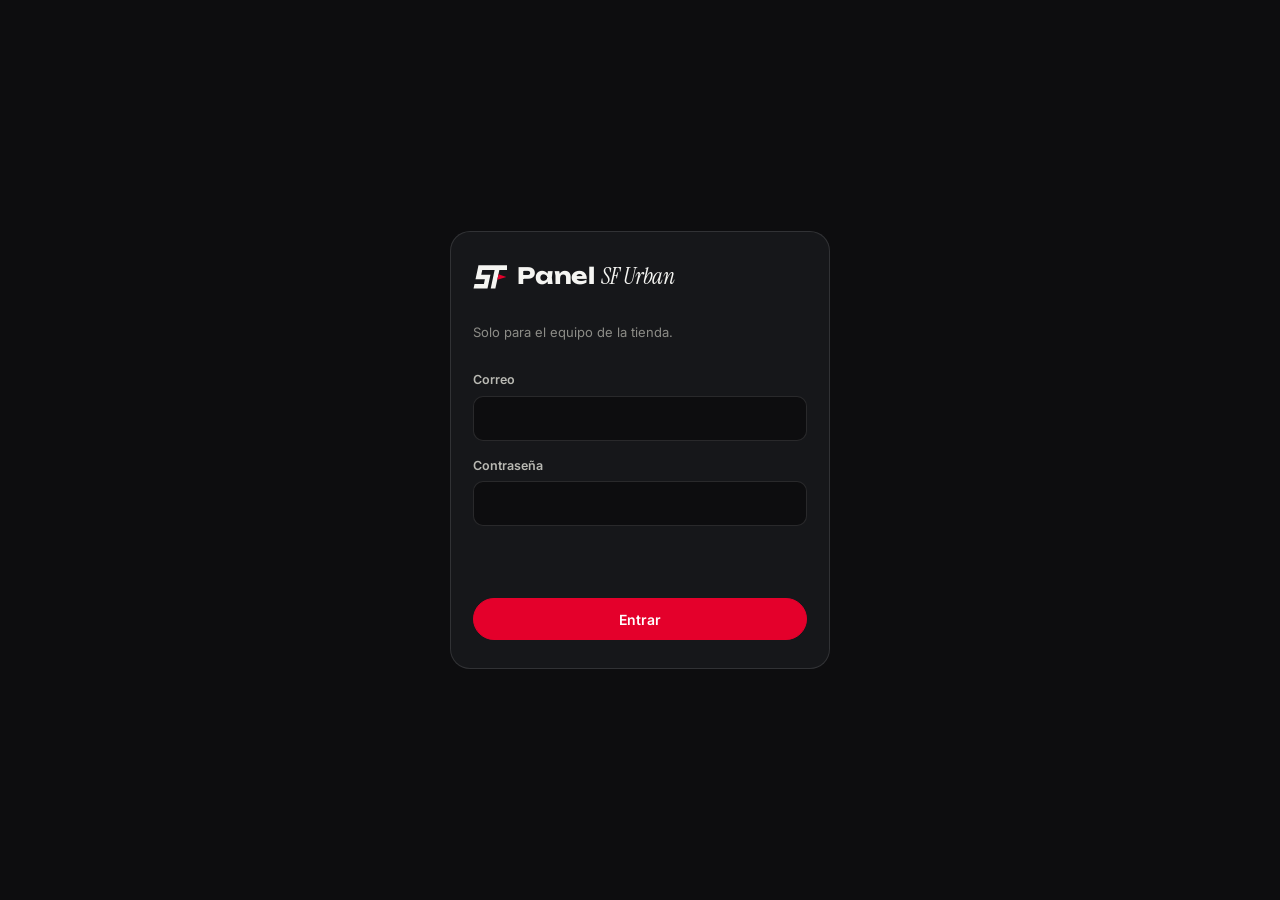
==== admin.html @ 0b7aa32c "Add files via upload" ====
<!doctype html>
<html lang="es">
<head>
  <meta charset="utf-8">
  <meta name="viewport" content="width=device-width, initial-scale=1, viewport-fit=cover">
  <title>Panel — SF Urban</title>
  <!-- Página privada: que los buscadores no la indexen -->
  <meta name="robots" content="noindex, nofollow">
  <meta name="theme-color" content="#0D0D0F">
  <link rel="icon" href="isotipo.svg" type="image/svg+xml">
  <link rel="preconnect" href="https://fonts.googleapis.com">
  <link rel="preconnect" href="https://fonts.gstatic.com" crossorigin>
  <link rel="stylesheet" href="https://fonts.googleapis.com/css2?family=Unbounded:wght@500;700&family=Instrument+Serif:ital@1&family=Inter:wght@400;500;600;700&display=swap">
  <link rel="stylesheet" href="admin.css?v=202611281730">
  <script src="config.js?v=202611281730"></script>
</head>
<body>
  <main id="app" aria-live="polite"></main>
  <div class="toast" data-toast hidden></div>
  <script src="admin.js?v=202611281730"></script>
</body>
</html>
---- admin.css ----
/* =========================================================
   SF Urban — Panel privado (admin.html)
   Misma paleta de la marca. Pensado primero para el celular.
   ========================================================= */
:root {
  --bg: #0D0D0F; --bg-2: #16171A; --bg-3: #1E1F23; --line: rgba(245,245,242,.12);
  --ink: #F5F5F2; --ink-soft: #B9B9B3; --muted: #8C8C87;
  --accent: #E4002B; --ok: #2BB673; --warn: #F5A524;
  --r: 14px;
  color-scheme: dark;
}
* { box-sizing: border-box; }
html, body { margin: 0; background: var(--bg); color: var(--ink); font: 15px/1.5 Inter, system-ui, sans-serif; -webkit-font-smoothing: antialiased; }
button, input, select, textarea { font: inherit; color: inherit; }
a { color: inherit; }
h1, h2, h3 { font-family: Unbounded, sans-serif; font-weight: 700; letter-spacing: -.01em; margin: 0; }
.serif { font-family: 'Instrument Serif', serif; font-style: italic; font-weight: 400; }
.muted { color: var(--muted); }
.small { font-size: 13px; }

/* ---------- Botones y campos ---------- */
.btn { display: inline-flex; align-items: center; justify-content: center; gap: 8px; min-height: 42px; padding: 0 16px; border-radius: 999px; border: 1px solid var(--line); background: var(--bg-3); cursor: pointer; font-weight: 600; font-size: 14px; text-decoration: none; transition: background .15s, border-color .15s; }
.btn:hover { border-color: rgba(245,245,242,.3); }
.btn--accent { background: var(--accent); border-color: var(--accent); color: #fff; }
.btn--accent:hover { background: #c70026; border-color: #c70026; }
.btn--ghost { background: transparent; }
.btn--danger { background: transparent; border-color: rgba(228,0,43,.5); color: #ff6b81; }
.btn--sm { min-height: 34px; padding: 0 12px; font-size: 13px; }
.btn:disabled { opacity: .5; cursor: default; }
.field { display: grid; gap: 6px; }
.field > span { font-size: 12.5px; color: var(--ink-soft); font-weight: 600; }
.input, .select, .textarea { width: 100%; min-height: 44px; padding: 10px 12px; border-radius: 10px; border: 1px solid var(--line); background: var(--bg); outline: none; }
.input:focus, .select:focus, .textarea:focus { border-color: var(--accent); }
.textarea { min-height: 96px; resize: vertical; }
.check { display: flex; align-items: center; gap: 10px; cursor: pointer; }
.check input { width: 18px; height: 18px; accent-color: var(--accent); }

/* ---------- Ingreso ---------- */
.login { min-height: 100svh; display: grid; place-items: center; padding: 24px 16px; }
.login__box { width: 100%; max-width: 380px; display: grid; gap: 16px; padding: 28px 22px; border-radius: 20px; background: var(--bg-2); border: 1px solid var(--line); }
.login__brand { display: flex; align-items: center; gap: 10px; }
.login__brand img { width: 34px; height: 34px; }
.err { color: #ff6b81; font-size: 13.5px; min-height: 1em; }

/* ---------- Estructura ---------- */
.top { position: sticky; top: 0; z-index: 10; display: flex; align-items: center; justify-content: space-between; gap: 12px; padding: 12px 16px; padding-top: max(12px, env(safe-area-inset-top)); background: rgba(13,13,15,.85); backdrop-filter: blur(14px); border-bottom: 1px solid var(--line); }
.top__brand { display: flex; align-items: center; gap: 10px; }
.top__brand img { width: 28px; height: 28px; }
.top__brand h1 { font-size: 15px; }
.top__end { display: flex; gap: 8px; align-items: center; }
.tabs { display: flex; gap: 6px; padding: 12px 16px 0; overflow-x: auto; }
.tabs button { flex: none; padding: 8px 14px; border-radius: 999px; border: 1px solid var(--line); background: transparent; cursor: pointer; font-weight: 600; font-size: 14px; color: var(--ink-soft); }
.tabs button.is-on { background: var(--ink); color: var(--bg); border-color: var(--ink); }
.wrap { max-width: 1100px; margin: 0 auto; padding: 16px 16px 120px; }
.bar { display: flex; flex-wrap: wrap; gap: 10px; align-items: center; justify-content: space-between; margin-bottom: 14px; }
.bar .input { max-width: 320px; }

/* ---------- Inventario ---------- */
.plist { display: grid; gap: 10px; }
.prow { display: grid; grid-template-columns: 64px 1fr auto; gap: 14px; align-items: center; padding: 10px; border-radius: var(--r); background: var(--bg-2); border: 1px solid var(--line); }
.prow__img { width: 64px; height: 80px; border-radius: 10px; background: var(--bg-3) center/cover no-repeat; display: grid; place-items: center; color: var(--muted); font-size: 11px; }
.prow__name { font-weight: 700; }
.prow__meta { display: flex; flex-wrap: wrap; gap: 6px 10px; align-items: center; font-size: 13px; color: var(--ink-soft); margin-top: 4px; }
.chip { display: inline-flex; align-items: center; gap: 6px; padding: 2px 10px; border-radius: 999px; font-size: 12px; font-weight: 600; border: 1px solid var(--line); }
.chip::before { content: ''; width: 7px; height: 7px; border-radius: 50%; background: currentColor; }
.chip--active { color: var(--ok); }
.chip--coming_soon { color: var(--warn); }
.chip--draft, .chip--archived { color: var(--muted); }
.chip--star { color: var(--accent); }
.low { color: var(--warn); font-weight: 600; }
.out { color: #ff6b81; font-weight: 600; }

/* ---------- Editor (hoja a pantalla completa en celular) ---------- */
.sheet { position: fixed; inset: 0; z-index: 50; display: grid; justify-items: end; background: rgba(0,0,0,.55); }
.sheet__panel { width: min(720px, 100%); height: 100%; overflow-y: auto; background: var(--bg); border-left: 1px solid var(--line); }
.sheet__head { position: sticky; top: 0; z-index: 2; display: flex; align-items: center; justify-content: space-between; gap: 10px; padding: 14px 16px; background: rgba(13,13,15,.92); backdrop-filter: blur(12px); border-bottom: 1px solid var(--line); }
.sheet__head h2 { font-size: 16px; }
.sheet__body { display: grid; gap: 22px; padding: 18px 16px 120px; }
.sheet__foot { position: sticky; bottom: 0; display: flex; gap: 10px; justify-content: space-between; padding: 12px 16px; padding-bottom: max(12px, env(safe-area-inset-bottom)); background: rgba(13,13,15,.95); border-top: 1px solid var(--line); }
.group { display: grid; gap: 12px; padding: 16px; border-radius: var(--r); background: var(--bg-2); border: 1px solid var(--line); }
.group > h3 { font-size: 13px; text-transform: uppercase; letter-spacing: .06em; color: var(--ink-soft); }
.grid2 { display: grid; grid-template-columns: 1fr 1fr; gap: 12px; }
.rows { display: grid; gap: 8px; }
.row { display: grid; gap: 8px; align-items: center; }
.row--stock { grid-template-columns: 1fr 1fr 40px; }
.row--color { grid-template-columns: 1fr 52px 40px; }
.row--feat { grid-template-columns: 1fr 40px; padding: 10px; border-radius: 10px; border: 1px solid var(--line); }
.row--feat.is-sel { border-color: var(--accent); }
.row--feat .feat-fields { display: grid; gap: 6px; }
.x { width: 40px; height: 40px; border-radius: 10px; border: 1px solid var(--line); background: transparent; cursor: pointer; color: var(--muted); font-size: 18px; }
.x:hover { color: #ff6b81; border-color: rgba(228,0,43,.5); }
input[type=color].input { padding: 4px; min-height: 44px; cursor: pointer; }

.imgs { display: grid; grid-template-columns: repeat(auto-fill, minmax(96px, 1fr)); gap: 10px; }
.img { position: relative; aspect-ratio: 4/5; border-radius: 10px; overflow: hidden; background: var(--bg-3) center/contain no-repeat; border: 1px solid var(--line); }
.img__tools { position: absolute; inset: auto 4px 4px 4px; display: flex; justify-content: space-between; }
.img__tools button { width: 30px; height: 30px; border-radius: 8px; border: 0; background: rgba(0,0,0,.7); color: #fff; cursor: pointer; }
.img__first { position: absolute; top: 4px; left: 4px; padding: 1px 8px; border-radius: 999px; font-size: 11px; font-weight: 700; background: var(--accent); color: #fff; }
.upload { aspect-ratio: 4/5; display: grid; place-items: center; text-align: center; padding: 8px; border-radius: 10px; border: 1.5px dashed var(--line); color: var(--ink-soft); font-size: 13px; cursor: pointer; }
.upload:hover { border-color: var(--accent); color: var(--ink); }
.upload input { display: none; }
.pick { position: relative; max-width: 320px; aspect-ratio: 4/5; border-radius: 12px; background: var(--bg-3) center/contain no-repeat; border: 1px solid var(--line); cursor: crosshair; }
.pick__dot { position: absolute; width: 18px; height: 18px; margin: -9px 0 0 -9px; border-radius: 50%; border: 2px solid #fff; background: rgba(228,0,43,.6); display: grid; place-items: center; font-size: 10px; font-weight: 700; pointer-events: none; }
.pick__dot.is-sel { background: var(--accent); box-shadow: 0 0 0 4px rgba(228,0,43,.3); }

/* ---------- Pedidos ---------- */
.olist { display: grid; gap: 12px; }
.order { padding: 14px; border-radius: var(--r); background: var(--bg-2); border: 1px solid var(--line); display: grid; gap: 10px; }
.order__head { display: flex; flex-wrap: wrap; justify-content: space-between; gap: 8px; align-items: center; }
.order__head b { font-family: Unbounded, sans-serif; font-size: 14px; }
.order ul { margin: 0; padding-left: 18px; }
.order .select { max-width: 220px; }
.loyal-note { padding: 10px 12px; border-radius: 10px; border: 1px solid rgba(228,0,43,.5); background: rgba(228,0,43,.08); }
.loyal-note b { color: #ff6b81; }

/* ---------- Tablas ---------- */
.tbl-wrap { overflow-x: auto; border-radius: var(--r); border: 1px solid var(--line); }
table { width: 100%; border-collapse: collapse; font-size: 13px; }
th, td { padding: 10px 12px; text-align: left; border-bottom: 1px solid var(--line); white-space: nowrap; }
th { background: var(--bg-2); color: var(--ink-soft); font-weight: 600; position: sticky; top: 0; }
.yes { color: var(--ok); font-weight: 600; } .no { color: #ff6b81; font-weight: 600; }

.empty { padding: 40px 16px; text-align: center; color: var(--muted); border: 1px dashed var(--line); border-radius: var(--r); }
.toast { position: fixed; left: 50%; bottom: max(20px, env(safe-area-inset-bottom)); transform: translateX(-50%); z-index: 99; padding: 12px 18px; border-radius: 12px; background: var(--ink); color: var(--bg); font-weight: 600; box-shadow: 0 10px 30px rgba(0,0,0,.4); max-width: calc(100% - 32px); }
.toast.is-err { background: var(--accent); color: #fff; }
.spin { display: inline-block; width: 16px; height: 16px; border: 2px solid currentColor; border-right-color: transparent; border-radius: 50%; animation: spin .7s linear infinite; }
@keyframes spin { to { transform: rotate(360deg); } }

@media (max-width: 560px) {
  .prow { grid-template-columns: 56px 1fr; }
  .prow__img { width: 56px; height: 70px; }
  .prow > .btn { grid-column: 1 / -1; }
  .grid2 { grid-template-columns: 1fr; }
  .top__brand h1 span { display: none; }
}
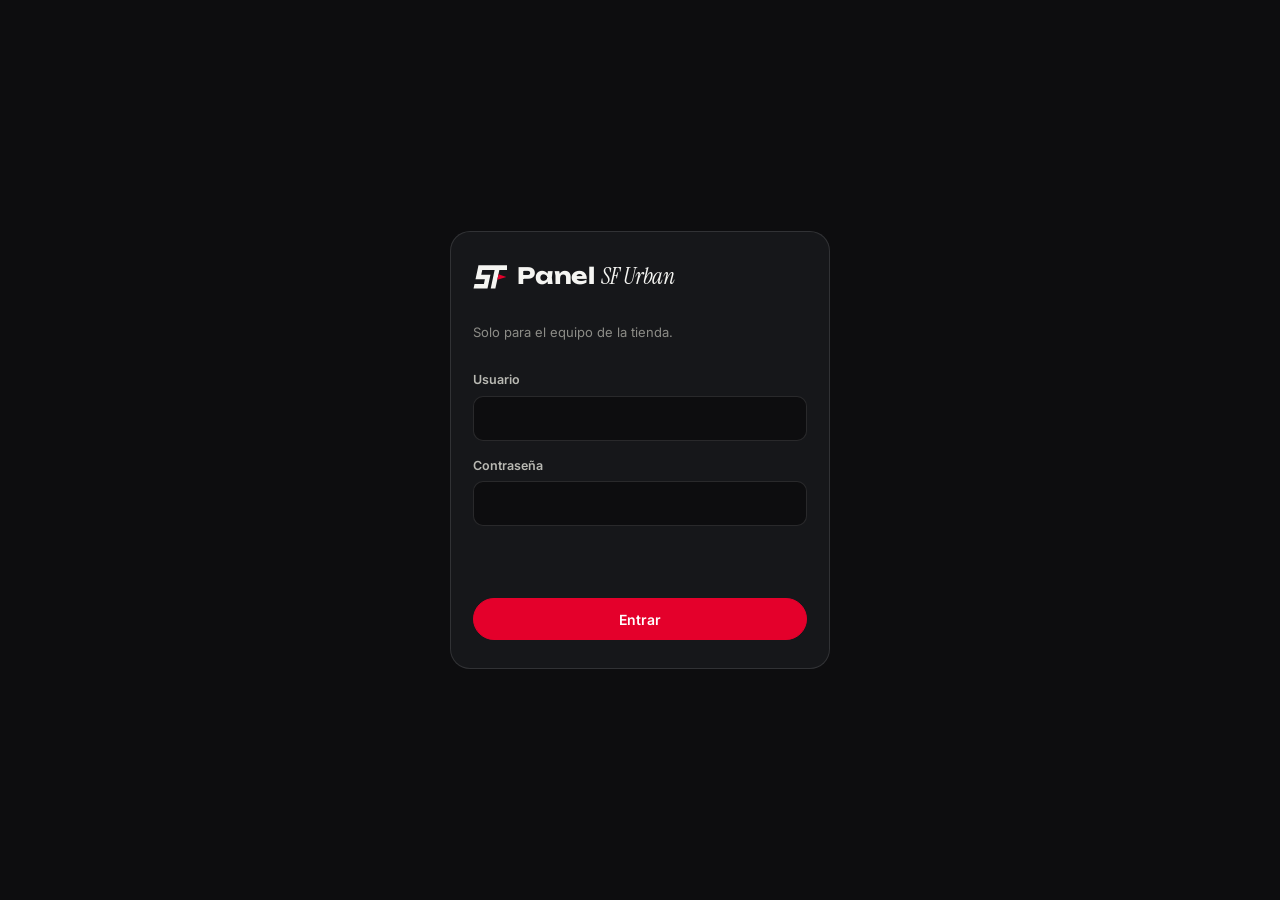
==== commit 1e702cc1: "Add files via upload" ====
--- a/admin.html
+++ b/admin.html
@@ -11,12 +11,12 @@
   <link rel="preconnect" href="https://fonts.googleapis.com">
   <link rel="preconnect" href="https://fonts.gstatic.com" crossorigin>
   <link rel="stylesheet" href="https://fonts.googleapis.com/css2?family=Unbounded:wght@500;700&family=Instrument+Serif:ital@1&family=Inter:wght@400;500;600;700&display=swap">
-  <link rel="stylesheet" href="admin.css?v=202611281730">
-  <script src="config.js?v=202611281730"></script>
+  <link rel="stylesheet" href="admin.css?v=202611281936">
+  <script src="config.js?v=202611281936"></script>
 </head>
 <body>
   <main id="app" aria-live="polite"></main>
   <div class="toast" data-toast hidden></div>
-  <script src="admin.js?v=202611281730"></script>
+  <script src="admin.js?v=202611281936"></script>
 </body>
 </html>
--- a/admin.css
+++ b/admin.css
@@ -126,6 +126,121 @@
 .spin { display: inline-block; width: 16px; height: 16px; border: 2px solid currentColor; border-right-color: transparent; border-radius: 50%; animation: spin .7s linear infinite; }
 @keyframes spin { to { transform: rotate(360deg); } }
 
+/* ---------- Panel completo: navegación, tarjetas e indicadores ---------- */
+.tabs { align-items: center; }
+.tabs__reload { margin-left: auto; flex: none; width: 36px; height: 36px; border-radius: 50%; border: 1px solid var(--line); background: transparent; cursor: pointer; font-size: 16px; color: var(--ink-soft); }
+.tabs__reload:hover { color: var(--ink); }
+.kpis { display: grid; grid-template-columns: repeat(auto-fill, minmax(190px, 1fr)); gap: 10px; margin-bottom: 14px; }
+.kpis--3 { grid-template-columns: repeat(3, 1fr); margin: 0; }
+.kpi { display: grid; gap: 4px; padding: 14px 16px; border-radius: var(--r); background: var(--bg-2); border: 1px solid var(--line); }
+.kpi__label { font-size: 12px; color: var(--ink-soft); font-weight: 600; }
+.kpi__value { font-family: Unbounded, sans-serif; font-size: clamp(17px, 2.2vw, 21px); overflow-wrap: anywhere; font-weight: 700; letter-spacing: -.01em; }
+.kpi__sub { font-size: 12px; color: var(--muted); }
+.kpi--warn { border-color: rgba(245,165,36,.45); }
+.kpi--warn .kpi__value { color: var(--warn); }
+.card { padding: 16px; border-radius: var(--r); background: var(--bg-2); border: 1px solid var(--line); margin-bottom: 14px; }
+.card__head { display: flex; align-items: center; justify-content: space-between; gap: 10px; margin-bottom: 12px; }
+.card__head h2 { font-size: 14px; }
+.grid-2 { display: grid; grid-template-columns: 1fr 1fr; gap: 14px; }
+.grid-2 .card { margin-bottom: 14px; }
+.seg { display: inline-flex; padding: 3px; border-radius: 999px; border: 1px solid var(--line); background: var(--bg); }
+.seg button { border: 0; background: transparent; padding: 7px 14px; border-radius: 999px; cursor: pointer; font-weight: 600; font-size: 13px; color: var(--ink-soft); }
+.seg button.is-on { background: var(--ink); color: var(--bg); }
+
+/* Gráfica de barras (una serie, rojo de la marca) */
+.chart { position: relative; }
+.chart svg { display: block; width: 100%; height: auto; }
+.ch-grid { stroke: rgba(245,245,242,.08); stroke-width: 1; }
+.ch-ax { fill: var(--muted); font-size: 11px; font-family: Inter, sans-serif; }
+.ch-bar { fill: var(--accent); }
+.ch-hit { fill: transparent; cursor: pointer; }
+.ch-hit.is-on { fill: rgba(245,245,242,.05); }
+.ch-tip { position: absolute; top: 0; pointer-events: none; padding: 7px 10px; border-radius: 8px; background: var(--ink); color: var(--bg); font-size: 12.5px; font-weight: 600; white-space: nowrap; box-shadow: 0 8px 20px rgba(0,0,0,.4); }
+
+/* Ranking con barras horizontales */
+.hbars { display: grid; gap: 10px; }
+.hbar { display: grid; grid-template-columns: minmax(90px, 1.2fr) 2fr auto; gap: 10px; align-items: center; font-size: 13px; }
+.hbar__name { overflow: hidden; text-overflow: ellipsis; white-space: nowrap; }
+.hbar__track { height: 10px; border-radius: 999px; background: rgba(245,245,242,.06); overflow: hidden; }
+.hbar__track i { display: block; height: 100%; border-radius: 0 4px 4px 0; background: var(--accent); }
+.hbar__val { color: var(--ink-soft); font-variant-numeric: tabular-nums; }
+
+/* Listas */
+.list { list-style: none; margin: 0; padding: 0; display: grid; }
+.list li { display: flex; justify-content: space-between; align-items: center; gap: 10px; padding: 10px 0; border-bottom: 1px solid var(--line); font-size: 13.5px; flex-wrap: wrap; }
+.list li:last-child { border-bottom: 0; }
+.chip--o-pending_payment { color: var(--warn); }
+.chip--o-paid, .chip--o-delivered { color: var(--ok); }
+.chip--o-shipped { color: #7cb7ff; }
+.chip--o-cancelled, .chip--o-refunded { color: var(--muted); }
+.chips { display: flex; gap: 6px; overflow-x: auto; padding-bottom: 6px; margin-bottom: 8px; }
+.chipbtn { flex: none; padding: 7px 12px; border-radius: 999px; border: 1px solid var(--line); background: transparent; cursor: pointer; font-size: 13px; font-weight: 600; color: var(--ink-soft); }
+.chipbtn span { opacity: .6; margin-left: 4px; }
+.chipbtn.is-on { background: var(--ink); color: var(--bg); border-color: var(--ink); }
+.linkbtn { border: 0; background: none; padding: 0 0 0 6px; color: var(--accent); cursor: pointer; font-weight: 600; text-decoration: underline; }
+
+/* Edición rápida de inventario */
+.prow { grid-template-columns: 64px 1fr auto; }
+.quick { grid-column: 1 / -1; display: flex; flex-wrap: wrap; gap: 8px; align-items: end; padding-top: 10px; border-top: 1px dashed var(--line); }
+.quick__f { display: grid; gap: 4px; font-size: 11.5px; color: var(--ink-soft); font-weight: 600; }
+.quick__f .input, .quick__f .select { min-height: 38px; padding: 6px 10px; width: 130px; }
+.quick__f--s .input { width: 66px; }
+.quick__save[hidden], [hidden] { display: none !important; }
+.quick__del { margin-left: auto; }
+
+/* Ventana de confirmación propia */
+.ask { position: fixed; inset: 0; z-index: 200; display: grid; place-items: center; padding: 20px; background: rgba(0,0,0,.6); backdrop-filter: blur(4px); }
+.ask__box { width: min(420px, 100%); padding: 22px; border-radius: 18px; background: var(--bg-2); border: 1px solid var(--line); box-shadow: 0 20px 50px rgba(0,0,0,.5); animation: askIn .18s ease-out; }
+.ask__box p { margin: 0 0 18px; font-size: 15px; line-height: 1.5; }
+.ask__btns { display: flex; justify-content: flex-end; gap: 10px; flex-wrap: wrap; }
+.btn--danger-solid { background: var(--accent); border-color: var(--accent); color: #fff; }
+@keyframes askIn { from { transform: scale(.96); opacity: 0; } }
+
+/* Movimientos de cuentas */
+.acts { list-style: none; margin: 0; padding: 0; display: grid; }
+.acts li { display: grid; grid-template-columns: 30px 1fr auto; gap: 10px; align-items: center; padding: 9px 0; border-bottom: 1px solid var(--line); font-size: 13.5px; }
+.acts li:last-child { border-bottom: 0; }
+.acts__ic { width: 30px; height: 30px; border-radius: 50%; display: grid; place-items: center; background: var(--bg-3); font-size: 14px; }
+.acts__who { min-width: 0; }
+.acts__who > b, .acts__who > span { display: block; overflow: hidden; text-overflow: ellipsis; white-space: nowrap; }
+.acts time { color: var(--muted); font-size: 12px; white-space: nowrap; }
+.tag-admin { display: inline-block; margin-left: 6px; padding: 1px 7px; border-radius: 999px; font-size: 10.5px; font-weight: 700; background: rgba(228,0,43,.15); color: #ff6b81; vertical-align: 2px; }
+
+/* Clientes */
+.clist { display: grid; gap: 8px; }
+.crow { display: grid; grid-template-columns: 40px 1fr auto auto auto; gap: 14px; align-items: center; width: 100%; padding: 12px; text-align: left; border-radius: var(--r); background: var(--bg-2); border: 1px solid var(--line); cursor: pointer; }
+.crow:hover { border-color: rgba(245,245,242,.3); }
+.crow__avatar { width: 40px; height: 40px; border-radius: 50%; display: grid; place-items: center; background: var(--bg-3); font-family: Unbounded, sans-serif; font-weight: 700; }
+.crow__main, .crow__stat { display: grid; min-width: 0; }
+.crow__main b, .crow__main span { overflow: hidden; text-overflow: ellipsis; white-space: nowrap; }
+.crow__stat { text-align: right; }
+.crow__dots { display: flex; gap: 3px; }
+.crow__dots i { width: 7px; height: 7px; border-radius: 50%; border: 1px solid rgba(245,245,242,.3); }
+.crow__dots i.on { background: var(--accent); border-color: var(--accent); }
+.dl { display: grid; grid-template-columns: max-content 1fr; gap: 6px 16px; margin: 0; font-size: 13.5px; }
+.dl dt { color: var(--ink-soft); }
+.dl dd { margin: 0; word-break: break-word; }
+.mini-card { padding: 14px; border-radius: 14px; background: radial-gradient(110% 120% at 100% 0%, rgba(228,0,43,.4), transparent 55%), linear-gradient(150deg, #2B2D31, #0D0D0F 72%); border: 1px solid rgba(255,255,255,.12); display: grid; gap: 12px; }
+.mini-card__head { display: flex; align-items: center; gap: 10px; }
+.mini-card__head img { width: 30px; }
+.mini-card__head span { flex: 1; font-weight: 700; }
+.mini-card__stamps { display: grid; grid-template-columns: repeat(10, 1fr); gap: 5px; }
+.stamp { aspect-ratio: 1; border-radius: 50%; display: grid; place-items: center; border: 1px dashed rgba(245,245,242,.28); font-size: 9px; font-weight: 700; color: var(--accent); }
+.stamp img { width: 60%; opacity: .25; }
+.stamp.is-on { border: 1px solid var(--accent); background: var(--accent); color: #fff; }
+.stamp.is-on img { opacity: 1; filter: brightness(10); }
+.stamp.is-reward { border-color: var(--accent); }
+.timeline { list-style: none; margin: 0; padding: 0; display: grid; gap: 0; max-height: 360px; overflow-y: auto; }
+.timeline li { display: grid; grid-template-columns: 150px 1fr; gap: 10px; padding: 8px 0; border-bottom: 1px solid var(--line); font-size: 13px; }
+.timeline time { color: var(--muted); font-size: 12px; }
+
+@media (max-width: 760px) {
+  .grid-2 { grid-template-columns: 1fr; }
+  .crow { grid-template-columns: 40px 1fr auto; }
+  .crow__stat:nth-of-type(2), .crow__dots { display: none; }
+  .timeline li { grid-template-columns: 1fr; gap: 2px; }
+  .kpis--3 { grid-template-columns: 1fr 1fr 1fr; }
+}
 @media (max-width: 560px) {
   .prow { grid-template-columns: 56px 1fr; }
   .prow__img { width: 56px; height: 70px; }
